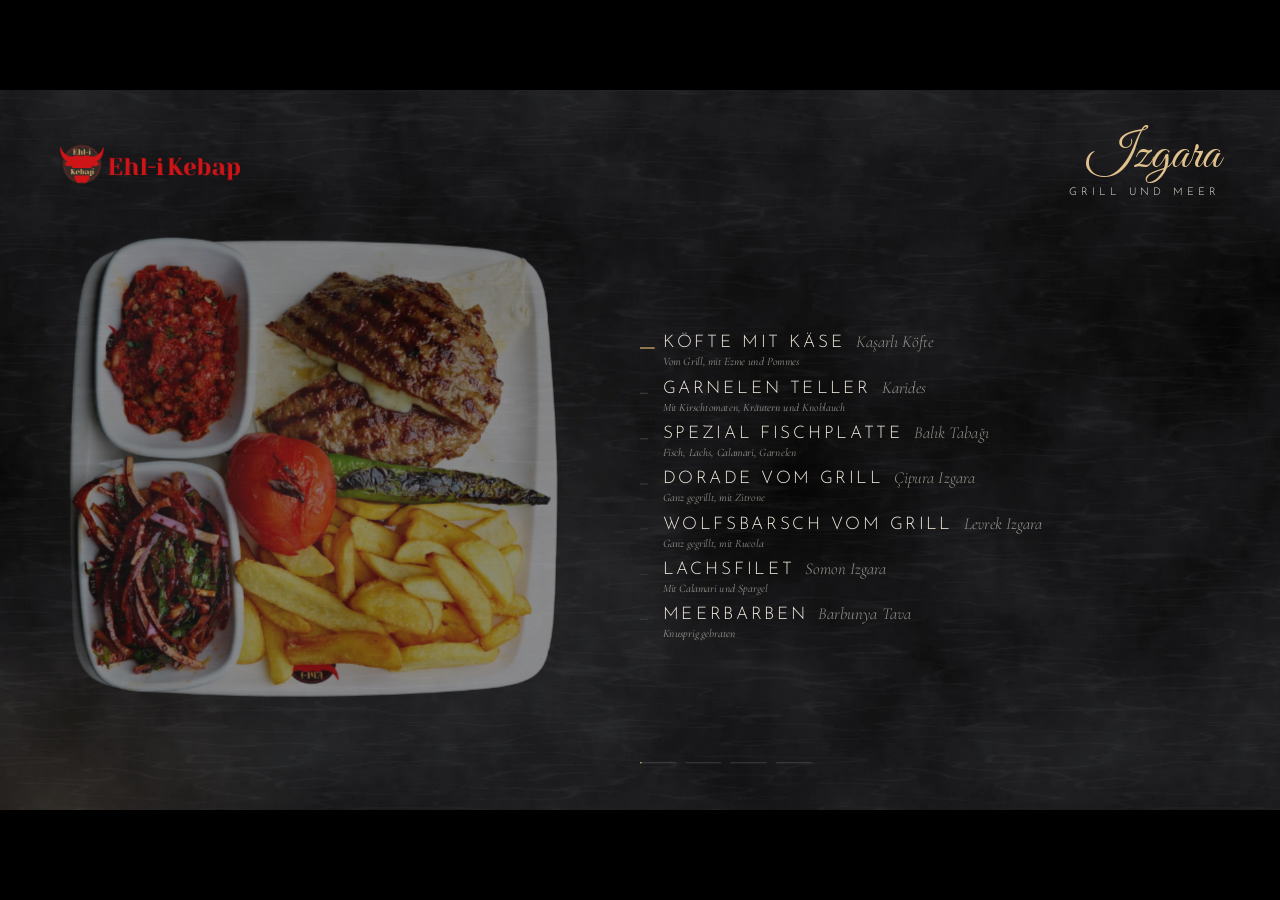
==== board.html @ 2c7f00bd "Ehl-i Kebap Website 202610271526 Co-Authored-By: Claude Opus 5.5 <noreply@anthropic.com>" ====
<!doctype html>
<html lang="de">
<head>
  <meta name="robots" content="noindex, nofollow">
  <meta charset="utf-8">
  <meta name="viewport" content="width=device-width, initial-scale=1">
  <title>Ehl-i Kebap · Menüboard</title>
  <meta name="theme-color" content="#0d0e0f">
  <link rel="icon" href="assets/img/emblem.png">
  <link rel="preconnect" href="https://fonts.googleapis.com">
  <link rel="preconnect" href="https://fonts.gstatic.com" crossorigin>
  <link href="https://fonts.googleapis.com/css2?family=Josefin+Sans:wght@200;300;400&family=Cormorant+Garamond:ital,wght@0,400;1,400&family=Great+Vibes&display=swap" rel="stylesheet">
  <link rel="stylesheet" href="css/board.css">
</head>
<body>
  <!-- Bühne in 1920 x 1080, wird auf jeden Bildschirm skaliert. Klick schaltet Vollbild. -->
  <div class="stage">
    <div class="b-glow"></div>
    <header class="b-top">
      <img class="b-logo" src="assets/img/logo.png" alt="Ehl-i Kebap">
      <div class="b-cat"><span class="b-cat__tr"></span><span class="b-cat__de"></span></div>
    </header>
    <div class="b-feature">
      <div class="b-plate">
        <div class="b-plate__shadow"></div>
        <div class="b-plate__rot"><img class="b-plate__img" alt=""></div>
      </div>
      <div class="b-feature__name"><b></b><i></i></div>
    </div>
    <ul class="b-list"></ul>
    <div class="b-pages"></div>
  </div>
  <script src="https://cdnjs.cloudflare.com/ajax/libs/gsap/3.13.0/gsap.min.js"></script>
  <script src="js/data.js"></script>
  <script src="js/board.js"></script>
</body>
</html>
---- css/board.css ----
/* Digitales Menüboard, Bühne 1920 x 1080 (Querformat), skaliert per board.js */
:root {
  --bg: #0d0e0f; --ink: #efe8dd; --mute: rgba(239, 232, 221, .6); --faint: rgba(239, 232, 221, .14);
  --gold: #c9a46b; --gold-hi: #e0c08d;
  --serif: "Cormorant Garamond", Georgia, serif; --sans: "Josefin Sans", Arial, sans-serif; --script: "Great Vibes", cursive;
}
* { box-sizing: border-box; }
html, body { margin: 0; height: 100%; background: #000; overflow: hidden; }
body { position: relative; color: var(--ink); font-family: var(--sans); -webkit-font-smoothing: antialiased; }
body.is-embed { cursor: default; }
.stage {
  position: absolute; left: 50%; top: 50%; width: 1920px; height: 1080px; overflow: hidden;
  transform-origin: center center; transform: translate(-50%, -50%);
  background: var(--bg) url("../assets/img/schiefer-1600.webp") center / 1200px 1200px repeat;
}
.b-glow { position: absolute; inset: 0; pointer-events: none;
  background: radial-gradient(42% 60% at 25% 56%, rgba(255, 244, 228, .08), transparent 70%),
              radial-gradient(30% 40% at 4% 100%, rgba(201, 164, 107, .10), transparent 70%),
              radial-gradient(120% 100% at 50% 50%, transparent 60%, rgba(0, 0, 0, .5)); }
.b-top { position: absolute; left: 90px; right: 90px; top: 60px; display: flex; align-items: center; justify-content: space-between; }
.b-logo { height: 60px; width: auto; }
.b-cat { text-align: right; }
.b-cat__tr { display: block; font-family: var(--script); font-size: 76px; line-height: 1; color: var(--gold-hi); }
.b-cat__de { display: block; margin-top: 10px; font-weight: 300; font-size: 16px; letter-spacing: .4em; text-transform: uppercase; color: var(--ink); }

.b-feature { position: absolute; left: 40px; top: 170px; width: 860px; height: 860px; perspective: 1600px; }
.b-plate { position: absolute; left: 50%; top: 46%; width: 760px; height: 760px; translate: -50% -50%; transform-style: preserve-3d; }
.b-plate__shadow { position: absolute; inset: 6%; border-radius: 50%; background: radial-gradient(closest-side, rgba(0, 0, 0, .72), rgba(0, 0, 0, .3) 55%, transparent); transform: translate(2.5%, 5%) scale(1.06); }
.b-plate__rot { position: absolute; inset: 0; will-change: transform; }
.b-plate__img { width: 100%; height: 100%; object-fit: contain; }
.b-feature__name { position: absolute; left: 0; right: 0; bottom: 6px; text-align: center; }
.b-feature__name b { display: block; font-family: var(--sans); font-weight: 300; font-size: 34px; letter-spacing: .22em; text-transform: uppercase; }
.b-feature__name i { font-family: var(--script); font-style: normal; font-size: 40px; color: var(--gold); }

.b-list { position: absolute; left: 960px; right: 90px; top: 230px; bottom: 120px; margin: 0; padding: 0; list-style: none; display: flex; flex-direction: column; justify-content: center; gap: 22px; }
.b-item { position: relative; display: grid; grid-template-columns: 1fr auto; column-gap: 30px; padding-left: 34px; }
.b-item::before { content: ""; position: absolute; left: 0; top: 22px; width: 12px; height: 1.5px; background: var(--faint); transition: width .5s, background .5s; }
.b-item.is-on::before { width: 22px; background: var(--gold); }
.b-item__name { font-family: var(--sans); font-weight: 300; font-size: 30px; line-height: 1.15; letter-spacing: .16em; text-transform: uppercase; }
.b-item__tr { font-family: var(--serif); font-style: italic; font-size: 25px; color: var(--mute); margin-left: 16px; text-transform: none; letter-spacing: 0; }
.b-item__desc { grid-column: 1 / -1; font-family: var(--serif); font-style: italic; font-size: 22px; color: var(--mute); margin-top: 2px; max-width: 760px; }
.b-item__price { font-family: var(--sans); font-weight: 300; font-size: 28px; color: var(--gold-hi); align-self: start; }
.b-list.is-dense { gap: 14px; }
.b-list.is-dense .b-item__name { font-size: 26px; }
.b-list.is-dense .b-item__desc { font-size: 17px; }

.b-pages { position: absolute; left: 960px; bottom: 70px; display: flex; gap: 14px; }
.b-pages span { width: 54px; height: 2px; background: var(--faint); position: relative; overflow: hidden; }
.b-pages span i { position: absolute; inset: 0; background: var(--gold); transform: scaleX(0); transform-origin: left; }
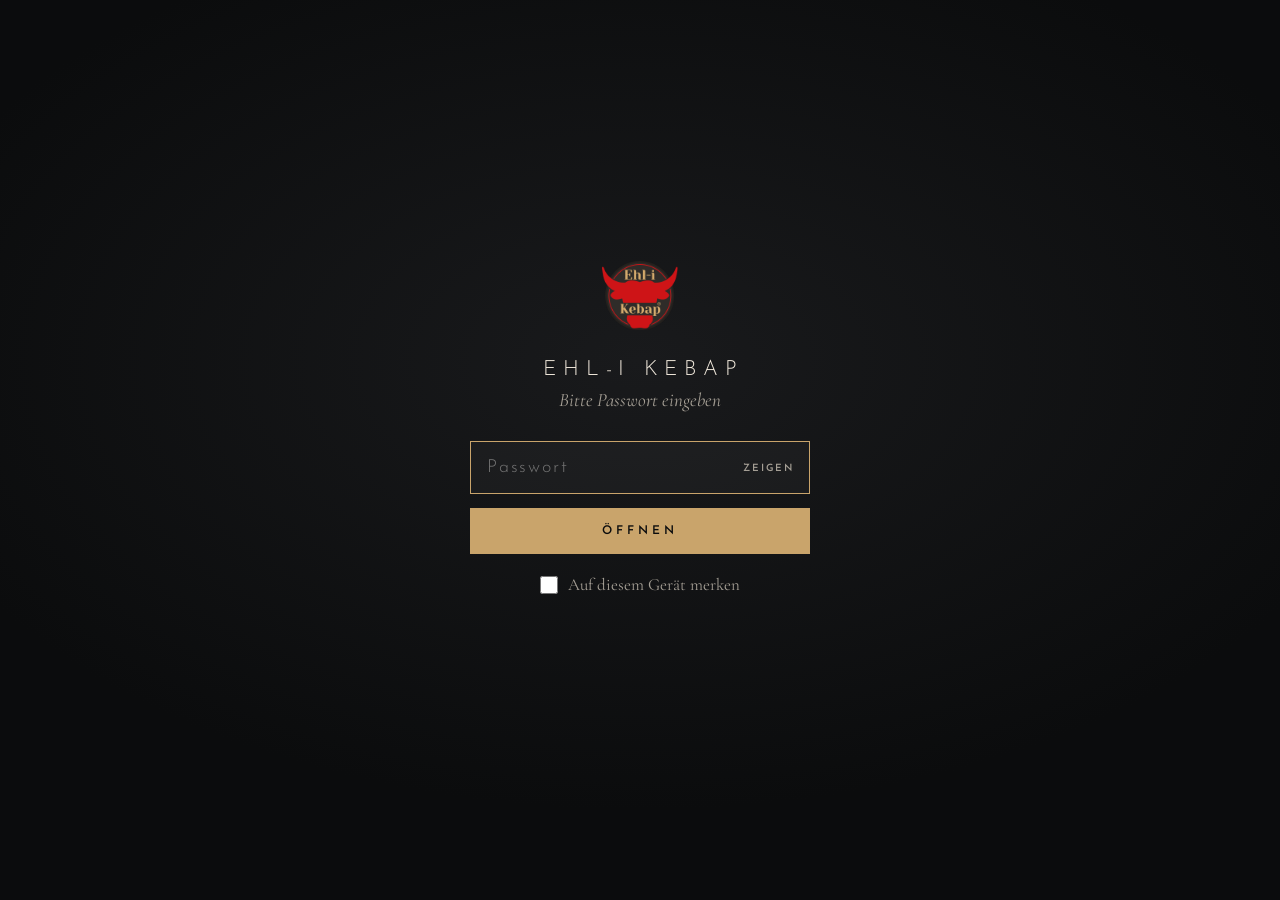
==== commit 6bc1eea9: "Ehl-i Kebap Website 202610272319 Co-Authored-By: Claude Opus 5.5 <noreply@anthropic.com>" ====
--- a/board.html
+++ b/board.html
@@ -1,37 +1,111 @@
 <!doctype html>
 <html lang="de">
 <head>
+  <meta charset="utf-8">
+  <meta name="viewport" content="width=device-width, initial-scale=1, viewport-fit=cover">
   <meta name="robots" content="noindex, nofollow">
-  <meta charset="utf-8">
-  <meta name="viewport" content="width=device-width, initial-scale=1">
   <title>Ehl-i Kebap · Menüboard</title>
-  <meta name="theme-color" content="#0d0e0f">
+  <meta name="theme-color" content="#0b0c0d">
   <link rel="icon" href="assets/img/emblem.png">
   <link rel="preconnect" href="https://fonts.googleapis.com">
   <link rel="preconnect" href="https://fonts.gstatic.com" crossorigin>
-  <link href="https://fonts.googleapis.com/css2?family=Josefin+Sans:wght@200;300;400&family=Cormorant+Garamond:ital,wght@0,400;1,400&family=Great+Vibes&display=swap" rel="stylesheet">
-  <link rel="stylesheet" href="css/board.css">
+  <link href="https://fonts.googleapis.com/css2?family=Josefin+Sans:wght@300;600&family=Cormorant+Garamond:ital@1&display=swap" rel="stylesheet">
+  <style>
+    :root { --bg: #0b0c0d; --ink: #efe7da; --mute: #a59f95; --gold: #c9a46b; --line: rgba(201, 164, 107, .38); }
+    * { box-sizing: border-box; }
+    body { margin: 0; min-height: 100vh; min-height: 100svh; display: grid; place-items: center; padding: 24px 16px;
+      background: radial-gradient(60% 50% at 50% 40%, #191a1c, var(--bg)); color: var(--ink); font-family: "Cormorant Garamond", Georgia, serif; }
+    .gate { width: min(340px, 100%); text-align: center; transition: opacity .4s; }
+    .gate.is-auto { opacity: 0; pointer-events: none; }
+    .gate img { width: 76px; height: auto; }
+    h1 { margin: 22px 0 6px; padding-left: .32em; font: 300 21px/1.2 "Josefin Sans", system-ui, sans-serif; letter-spacing: .32em; text-transform: uppercase; }
+    .sub { margin: 0 0 30px; color: var(--mute); font-style: italic; font-size: 19px; }
+    .feld { position: relative; }
+    .feld input { width: 100%; padding: 16px 64px 16px 16px; background: rgba(255, 255, 255, .03); border: 1px solid var(--line); border-radius: 0;
+      color: var(--ink); font: 300 18px/1 "Josefin Sans", system-ui, sans-serif; letter-spacing: .1em; -webkit-appearance: none; appearance: none; }
+    .feld input:focus { outline: none; border-color: var(--gold); }
+    .feld button { position: absolute; right: 6px; top: 50%; transform: translateY(-50%); padding: 10px; background: none; border: 0; color: var(--mute);
+      font: 600 10px "Josefin Sans", system-ui, sans-serif; letter-spacing: .18em; text-transform: uppercase; cursor: pointer; }
+    .los { width: 100%; margin-top: 14px; padding: 17px; background: var(--gold); border: 0; color: #0b0c0d; cursor: pointer;
+      font: 600 12px "Josefin Sans", system-ui, sans-serif; letter-spacing: .34em; text-transform: uppercase; }
+    .los:disabled { opacity: .6; cursor: wait; }
+    .merk { display: inline-flex; gap: 10px; align-items: center; margin-top: 20px; color: var(--mute); font-size: 17px; cursor: pointer; }
+    .merk input { width: 18px; height: 18px; accent-color: var(--gold); margin: 0; }
+    .fehler { min-height: 26px; margin: 14px 0 0; color: #e3907f; font-size: 17px; }
+  </style>
 </head>
 <body>
-  <!-- Bühne in 1920 x 1080, wird auf jeden Bildschirm skaliert. Klick schaltet Vollbild. -->
-  <div class="stage">
-    <div class="b-glow"></div>
-    <header class="b-top">
-      <img class="b-logo" src="assets/img/logo.png" alt="Ehl-i Kebap">
-      <div class="b-cat"><span class="b-cat__tr"></span><span class="b-cat__de"></span></div>
-    </header>
-    <div class="b-feature">
-      <div class="b-plate">
-        <div class="b-plate__shadow"></div>
-        <div class="b-plate__rot"><img class="b-plate__img" alt=""></div>
+  <!-- Sperrseite: die eigentliche Seite steht unten verschlüsselt (AES-256-GCM, Schlüssel per PBKDF2 aus dem Passwort).
+       Gebaut von website/tools/sperre.mjs beim Deploy. -->
+  <main class="gate is-auto" id="gate">
+    <img src="assets/img/emblem.png" alt="Ehl-i Kebap">
+    <h1>Ehl-i Kebap</h1>
+    <p class="sub">Bitte Passwort eingeben</p>
+    <form id="form">
+      <input type="text" name="username" value="ehli-kebap" autocomplete="username" hidden>
+      <div class="feld">
+        <input id="pw" type="password" autocomplete="current-password" autocapitalize="off" autocorrect="off" spellcheck="false" placeholder="Passwort" aria-label="Passwort" required>
+        <button type="button" id="zeigen" aria-label="Passwort anzeigen">Zeigen</button>
       </div>
-      <div class="b-feature__name"><b></b><i></i></div>
-    </div>
-    <ul class="b-list"></ul>
-    <div class="b-pages"></div>
-  </div>
-  <script src="https://cdnjs.cloudflare.com/ajax/libs/gsap/3.13.0/gsap.min.js"></script>
-  <script src="js/data.js"></script>
-  <script src="js/board.js"></script>
+      <button class="los" id="los" type="submit">Öffnen</button>
+      <label class="merk"><input type="checkbox" id="merk"> Auf diesem Gerät merken</label>
+      <p class="fehler" id="fehler" role="alert"></p>
+    </form>
+  </main>
+  <script>
+    (() => {
+      const D = { salt: "//uam4nplYIpRr6ukpgPZw==", iter: 600000, iv: "HD8AUqIaIXPFhG98", daten: "lwWgDIPVKA0xSH9b6V8yNNQQklaTKk4+yi/pIFimjslcBZgASo5QbeEd4ppvfDB0QScUzhqHXYTQD9ZdItwZ27GgsuH+ms9m1NOdOWsJoFAMIpgNLnt7OnwCQlgJ9bkaKeX7R3zI3anUIvbguQey66iO+FxB/rL3DzBBO6gWZrrt8egsRUt3hamolJesO38xhqdwVdGdduqDKxuTRVJvNt8WAgwa1Xhb9Xz6lwgYbw/RF5+o/rh9Hcf5mVR2T1VAA8OSFBYkJpx735pAOE6KFThT2QMfTZ877jX+vwCnOJM8/fbvOov7FnJOnb2v83IVbfRS5UWEwlpYO/xR7gOfuTYuVvKgycE14o1+N/C6VJ+Ej4pCl2xRVU2L+ZdV1TDsXjCjn8ZGKn5F74mZg1o81bmbot0pFSamTJ9qDDi5fSAuBgDWSOQ9bAKxLxakz/qDf8B4kUW54uBqGeqxmASUYv8a3GVuPi3WzFCg8U9LQ8YasA9FbsYrgFuxnxxRwj4fWO+WCi6P3AkE1Y08lYOucBwUkqGGdQlyDYFS3oSuOQLLcIYhWgsK3pYdA6rwNkc3kXA3xUPOPuRLlpuwD8r/rXpB3fd4R7VwqghNYuvU4qvFnh65f8NCpPNSlDEjuoyvj2jKdMESIWBdIdu/GGj0htw49jbkKUKYiBFarskSl1RuHlHRvcN1I6z5assUmz50OM2SzJZ+GahRLgcgvoLkp8iTwrjP09McWDDsCwW8oMIRaPMdnn+srk0ZaMmWe1ilKGmmLFSAKlvDVYL+idBL5wGwL4yMBWZ4tVBAl3OBKk3/pcXjA3fM05uTw6/HN1aNC6Yqq5bhWWhbLEQQG4RT4HIPbm+LgtSR5MEdvm0QdAdl0f35tJDpFziO1dpjYuQPLlAyIV187EgRt5YhDIgjk2aRLq+blfzIYpzORYiwXGTPhF5yBZXpXbcrdCmsD8M1rP1WHOT1IXfHOeg8FH1M5UTOGKzX2bkT7G+2cnwRClMnkA+nbMc7VatyFSv5/vgELeURG7P9CPiUvdI32QOVfirPIMdX/[base64]/Ri/Pcl4X+3FahTvWsGyl1joy2euQP7gkC/0Y1BGT4Uyhb/eJokf3BwZSGMqCgSXtGDRnE0lJiG1wxt7rM1SR1RWiqZlsBSCtFfTvfcSxiSkPDmRC8pIZ85o/qjGgue4Ymom1OTWrF/3vix6G4RJ9vZB7yxTI2TcxoSewbLqFegvSRkMSLMkt4/[base64]/DSm4XVM1380vvGJI71dLrD/yoNh9my5PvMQJGLq9l7vskHEoJ19NODy4La9jNFuQiZ4djvt8nR/[base64]/[base64]/XAp9SOQ/QPKQGivP+WDj+9qVBM/Do/4EUxb3SwTgpQJeApu1pOxOFX9GAe0HQr8knxRT0eXAKamvW6xtueaUHcg70vhmqxoCEhYgjepIypirOZQd+rg0AQ/rglX1JfZyYHKi9GX/iea3RnAUq5eX9VohVu/GADHJArQsblQJzwu605cYACMPBIMgwyWMuxv2Juarqaqg5E80Wx5cnSsCw1L5y9h7b+Ubo9+pg5l7Co+OIsRRMbq12IDa86Ow2l5Ygj9h21a+dNCaABFpXVjaLHAfZaYk3sCJF1dLI25boRmbrrfR4f2odhy/Jz2W8kllfyibp2yLHJTVIT9Qc/Xa25D/GWNolwx54QhTWl2YAp8FqmL6D/UktPunhZhiWIyDDhAFWJvpy461qpwR45aw/utjJzaTX6Ie+HKSSLRZ16PIvLddo+CYYpqp/uQ1YhqaLyFhUBThfxHdaA62MkM3osRTuxelvLg0vXPH0RMbsXLzR20/5/ji0SwRTJgIhiCIr5a4434W7eHz5AuXlo2OCntRDKX/08XrFdsrKsoeibgVH6zSd0kShqNvMTnRvluzLEpTNy8y5I6vpzonm23aZH87PwmVk49p0faKIpcbi9Wjfi+tdORbKxb6cO4wPR8vgw/kJ54TRdZx5dyKypjxlE4aq0bL90gNakCEk5adzYENQLqMEswJ6mwNqPWzFAi0ORkOn2eNE43NDm/YYCB/o8pLMOBjZ0QhNok6No7sYGlhvOXZzcRp033xyiy3eL8/ayDDkPGY/WybsgFodrFTTsEn9QaZJW6H0muZfSesPLPNLkyw3/NZ7C/pRXmsbnPk/ZBuuo17yl6meQQpzJye93WZY2tZh1B8t7qk6UtgcRLITIUzG8HBa8NuL7sOMBJbpYs/SZaE2nBBCiX5HI7JRn9A4+cZN0zfwvW0+cU5Cp0gQWT8v6sfiRJr8kBmwPuH0w7jGgNrbvqoPI2F3OoyNsCxyUtlLjIQca1Rrl2aZ6/QZuN/8aMNcb0EB9I/1vu5i0cXrppgVPMl5WK9WmPwheo3ltTz5hATrSv+choacQz7X93bNt5oRa5KlofbzQGGD6BmQ1vyedEWrjYnn/v1IVflQQwOLcXMMjM74KXnX+zTPJnpheK+CyhReld0uq6CWfrq6m8OLvOMZjR6cXnF0MPs1IJEgKZc9m+MfEuhEsV8rYIvqyw99Vem5dTNXGti/uOYnlEKkMDsiJ/ViRxZlFvmsmJ/bW11IN5X7DivmSlBRyXY+Sl1FSanLdX+OuVl5HZCL05Rl0u9CHPfRBelcBlks+bVLcu1Y6oWSFsmVIfEjwEPUJJfdcbxHRdI13FbS2YcesDID3H8Vbq6qRMTvxqAWVU250j6C8Uzavi2K4K7iU7yf4WN6TK+swyIPg9ilnUNtpjJmr8Hr5PRmAje/7GiJykdQWico3FbQMwZ9EClRqU0HL00qBlGhbgnd8k3tdImPmlIVHlA/[base64]/ngm9gCK11hmioTh9PvAlUcibozezm1winBH/O/sdg6bfmGlsyusi0eNqGspypovsg4rRhyU4krKcdJ9a7dhV8fgQYO/6XwTbM4oOgm9BsOiXuFJlQmYRzeTbhFh7l1b/YoB9+m32uB9n+co9kqRjDdNwgRPv+yXo9VWa9oGDuLYEQhOrST1FL4Edl0dljFAGsEQCF9ftBxOaZVTQygIEtin1VxmYH5bklp0vjNiHHrCrmaojwMCxNumf33vmslgjIVQDtVm3IFljOvVhNBAj9mQNUCtTaPfXMxsmemzDIEy/+0iB0OLymU4H/Iuzkf28GIVcN1Spn+4VRFFNpXLn/gYJtzZUdjofp6wzqX/WzAZsVM61vub2tnvYyRa6uzOwiN5ho1IEv3LnkUNI9GQIi5zAH4JTDDERAIKu64y0/E11Ja/9o2MygLCilyGnKLvNcybMzWvpMJCB9/9uWIze2lqXpgjqVBSRzM8SVs7QxO162z6fRgCB5v9e5fxMsnCsZ4T6TiDHmJruc5kq8q9TSxjg+6vJ/fxvJzQ0iK11HBeKzT98MmDS+EekcsimNbQFM4LDHPGRW0ulyg3r0gtiayFCNFq3Y+1bay+qPG1/UynDMTWRmh2ez2hItZ7T5tUlc9TxuYfYxqdsc8+qzTP3a9Sprf5kYpm6/[base64]/0kzaWlECSJy79+QuIz2YfASZp8087GZ6lAT/dohXv26EH1VHDpxFDmN0v/g9HAXVx1aLJvsTnYsXGS7kGFc9/WYIyARyAoaaKAqhEP5F4wIVR7+UTdoRvCaE22Xu+zpn5IoculDS1QGUm73OoJ1pDhKMkdUYW5gdOoEBOLZruWMssbKi4rWK5oapuTL3BN/eY+7wdJuFzkgpXThGWP9YPzReGeVnZmrKT+6Z+bx4QYteJxK2XbOOAUWxVsfFB33H9V0jDODP1B1ndQlo846LUGhipj8GgeeQncl2arLxq2/LBXJHnj4wBKY+2vypYQwUqPfMOAxqaX4BWixl44ide2qG15sudZMiSVmbtByeryq9diEzTxmM1IGnCQxePXo6/FOvsiY3O+rtDbNh0GVmLTrNR36xkQR+RL5iMz3g41jVO1Gii9gDd79mQmTtlGIFkNH86LcNnopJvAQGrHum/ckZ2GOkRS6wwyabieKzhTOQOAAHtVi1k1DbPJ6VAcGijkFY9eldKg53WhmF1k5podmCEhjnU4YJa0+Lc6rWtUn48C/OMxkkxJ4oh31Zk4QfyDn96vS8BPqJsbDpck026Nv+VO9mpBePCLyEwB2/cvNrgvXSPDOKhbG3BkI4oKglVDB8NPa3ueFfqyolJEaFwCBnTYRETcNBGfMz0MpiuTbHb2YPEvwzLsnErEzfEUUCx91fK09jH6i/+AQ4wYSafqPBqjtnX718AHBUNusDrt+pYhGhZwgPnqa9rZFgEZIX81VUGzzChRcsaWvpcB53aZx7QrhJ6b8pv9anGd+A5rXJsFrda9KNYhbWLAbNtmhPI5zuXjBgpYLBSRbHaE/gCyenrxYSEz0ZzKRT+4kkxPeH7QXjCoOmpZXwQujXgK9nRBr5STFHHpwmdmuws1PAhHCG+q9+QfFFYRUCeF1SCVEaRIcWpWfSu8f2fEWTaclDKPlZCs3hVNBSZs3sPLcog4LIs6CT+hj6sqJgCjYik2dIPUz/5/2YrPvDuocKBXN4TgR0mYflBzh2B26r9JXLmTscDRAjTf2d7khHjHrMpc3wAZz7mH5eZwWnIDpl20lkkfYynjT6yEFBk1qoQY56+FnC02B1BIHGFd1UaHf7hXT1UpzaOyI4rYtXCV3INYo+FQZdsFhgl0aMkWe1Q1tILZplZrSnOhMqc2VA6bJUiFkeCYi9/5Gv6D9A8/+miwbEMPI/M5qwzvnHrzaMRPmYCuGR010ZJGn8POZKdbNpIItHHsS+LuSSQfF5RmqsE8aRJr8quBJxQ66xPjk8GbXlwMuLVqk8+V4ve38AMSGmW5mSujsltIh9iMHRYEeI3grnWfZsd8hHEi2Odj/[base64]/4VGMMzcvv17LW6UrWVsZZhEzl95MaFuQUQLqw5vFAJEdY9lvtfNEWUL265aBgMGtyTfYx5NOSwACwesg+HIMlEKR5VTE9k+iR2KxQ2mqYVZIQ77WZT0vphVXbAcM6qFiUX36bz+a7KqFn8mAGi/ul+AQcdhzU6u/syU7XR2l4j3FP1yl//NRWh74FFw7U3No0n3N5HT0H4dsv4qJd51enArtB+SfSbaACbJYyBb+CXJ3BDSHRKDNx1Vgtzy4uLMQGICGGeL4BX/EiUipci5z1rWh9G8UH17dehIqghiN9vQll9ZbMJsoueG1GK8910kVOvcoOPdmiczNXb+6fMa6GzaMzEOlQwhFSksQ+NQZd35LSPq5IBwmKT5x0Sg7DSGi3gb7TaKr01Uh5XQQTRl7/7O0gK/Xrbyl3x26XPfaAjccB5Dw+hKgO98jr+8JP6T6EvWFGoGAO77x1rHQ1sYLaVOG+Gf2PiDlfZd9lhEf0xnsMTZ/ed/ZnD35RwoCmg39BlCZbxVMBk1E7iclzO9jsmQY03sycPkZjxy9gZ2GwoJDZ2FKaNJbOV8P8XMlBqNJJpa0fcmGnGy5C1JSYEOAerYsjFB82Sak65/4Y2O9FdNXK5vlEUHDB1LrQZNmjfsvXivb7J0aRq/NXEVxlit3YNUq8YKrZlB/b5fj91PqkEIYLqFalrh+eRk7Dp4PvmVif9+cElv86qfeFu4YVbzaGwkDXh0rg6v7K7xG9SdIdVyiIzyBZFyYWHyy4Cjg/9iuo3ITgauMP9C+uSuqjW/[base64]/KyFgNJd+9MQLXECyne0nJduvUylVhfiHWXWUMbV5n+QPUsjq1KgTpuopJQ+FXHnjHR3p/afCGfW8KKBAtgmTA52sR04bPXlKWuP7L6g1Pezdt9BkGxMcLb5bSDCW5qZlkm92e76K2z9r7iK+i4fClY3nQU8WpOODK2EGX/QUAM/u4FX0+ITsS0Ypwx7+J0k9EUab6qaTlIUMjoEKJb5aERvPJ2PW24m4x7EFOicmTPDxhYYIcT4t5vgktebYi3d5jFq/HC4VGpcCOZZzLgEpHlc3x/oRo99aD98OLscQaK9CzVDWii61vaPaLBWEvSYkGNoWFrG9YZd4RZiNEs5XI9ibTT+3HmbcQxlFshfH2JIVpG2FrLJlciNAG09Vjs8EHTKv9vJYt1rDcJJCX/X+Z54azoDaosTRQCxOMAJm02hSJn/ZB9MaEqz3ariiR+aWUPIQpfKwCCSvaYuQ1Or/83I3VOCNGrKx43tZRnZHQo6rQFESLxU1Ntr58AyMIh3OlWDWOhO5p+OXFPF7V1703MwVQgVCE8sMm+B9yMnoOHLFjE9nfmCkeLQM2cm8VZa8R/Uqkdz54xn+CLCh7yATL5k+y3M6h96CFGrPiZ+VPSGMUfCFsTLuc7LQyXr6QJN2+J3Z4agYOf3BRAVVTxVsUB2gQNwEuHZnZfX9XP0IK2TSwGwjcnbmSfNdnY/[base64]/xpe3/91hkQkDKlXSuxH3s/1tX8wudBcjL/EkuQ0dcnGar43mQpfVEHGu6f+a6seSoeBXqw6Dtrz1UlVSH4+NL5yHwVcHWfTqk8ETDivJsTxvbsapEqZo/wW4Hbiih/zs4ezl8rqTbLOHOHb78kBnWUt9VK/nPSXZx6fY19Q7+pI4+XKZLKwC1U9ZSUWPUpbDVjoZbdolyGslVicK+bVsnRipcp/oygsrSkyFh2l1W2jfyLK0hJXUmgiVb36He/70xyteSZEiZmdNjTaENvLEssuJ15nmrTf9YODW3AYeqhhsp/Z0Fkx8KcYFeorcnOgtvaoBvWZ30DKit3cAa3iRJvYNguZpgh5F7F8tdvlIpwlmnW7TMlgWSfVbMhS1KZlidg7S0QOUZ4SXIk5RgH/XOY9wuj3SHzdETqChdSQZEvuJAQt+bjc4xmq0i8Wae4vtXkxyCuon8yt3lpfiS7ZNCqBW73V484fm1f8IxTMgvDuuFfdMOX4TQe5migYzzlLTfF0s+e6QhzRyIvIXEYgyiTRNM5xqFOAWr60zdBdYYqv1ee+YbiLmErX/w3m6rxOAuDb3f1I+uxyP3rLWMZrn/lSad2HOVHSVKyb9lQAZLQ+4r3Ok1C2FwsrEY5vyeoWJSclVhsrjUDp1ybnA0KHYAp9MfdgcGBJly2iZbKGig05Ll2YMairCwixxvSGVebt/g79VdB9A6CytqCk5bl1OPsp53KFQO9tQD0tUAk50oKI6cyUV3vmZ+t3lk7VTwcsOdq9oCZfE7ebQFZTeSYuKOUU7HoH+14SgtzuYMMsl8Dk3r7AhYfcK/bFTlxOg1mjowXSlf1PKlOEQunELxQOX08ipARpiQ75vDReje8puHMkpctzmlPgNh2v3HVGf0lJdhsbKNWHoNHkAYaVZeAJW22l3mpJy5fCSAktJyNpvyT/eNYe/eTTF3KwmudSgwoSycJzwrQzPjtrueNJFbDZoRBsgxnHExce509gmu/QHX+bCXLmAqVAxNmaQGDW4TY5sS8pSkvQkkrXR5LC1MX5bNAcu6XbWiZQ0bLRe4EO5EX5JOFPa3+qPHH0FP/H9IbfcgMq0DDnQfP2NAOLm96NhNoOBUsBTgleqbr3v8oe/3R/qGdYEA/0GASQnjDoZPAVaHRoTP+dlh72aqniWWhnCNR8xRWvnPiSyHNJ66ANsDQtyMC4Ic4brngpQSW8WQ4cCxJ95URRwLR1bB7R4hk3VRRX1flptUaUzDDjA6eiabqf2sQvoaJ/XFRRCn8cp34AZUKF3QnTW0XVtwRGQh7rLCNJxDpEDjB+o8A+W3wHp/s8uAQsILVQndYUM5WlghWG1Kg6VWxUGNMiibMQBhSY0e4zsUjufaUqufS0jQp7XQbi104YFRsBrs7LqAHWlOSjWQ/miyNuwtoirK799KQoSYp/WcWWn+LhY8GWrNO2x/WKHOPeGDl89AlpXoh2K/[base64]/RKcU7E+o3nVF9TyxMwCf52nOfRKIf2hGtLc/QlU7+qfpGZ0hQc5pTUZf1AXx6vexh9Ga3wHYhZnUs54QjP6PQZ901yt+0Hd+UYv3CCUu3AW13U8lXWH9WH9/5mnO5heGSYQGQ1yMeYO92aLbFVB+LbR+j4IzvNbDPIvxxxB453gP3LZOvI1HZ3Ns0cfShuuHQJM6Duf5L4Wp+YGbXl2Qs41LtX8k7pnW0ctLchVa8UnMub8AiuGP90qBdVYXvoD0VtPTrR0jM9RshsDMdGOEe7dXgdv6jiOV4nW3Q/C3ATL24dqLzM8qZDCHnVhvSeEYePef2JzME2N0fiJT4+hHntWiQ+LpgREZwxm0jm+2RYGytz7l/+YzQFHBWkJFHaM8BpD7PV22JFbf1+Nj8H8U07bYsaGpJShP4vVJchM7JLAY2uJJyQqcOQbp/F1ApR72cYQe+6UxRXW20roxfdaxt8qlgmPsbKbi+PUpEQ1/KBLskxo67jX3jIfBwIhdkrwaMypa4T5XArItooF3ULPk4/aogJql18W0ku3cXS8KrBF7dAkECKQBZg2AsUBh+OGCHz8WXIGTwPEJ2tSokzV7107fJ0AFCCKiOZFu4KLBWY51hH87GvRfmgtnL0SdzTe376eGuv4Q3wcQg8hOY8ODCZILKe1DXgHbY3fHK3lBh6v8kExsVSNk5xqzp4xnZHIX/srnX6PVUAoGXPb6lVHOdl9jNLn7cQyp4St6FPj5XdQvY6bWEI1Ndz3/eSd3YnfvnLopDC37AwvgMsP3j6lBsbXFCXRNQEBdiG9kA0cSgRBBPO83bQt7+EboH6VY6w+RiWuKVUFA9alkOdTGnJXLJ3JOVkCaN0KNprxjYMfrOn3gErW8RVhvw4Xit6p6mToN8IpUQ6UfapayQImw9/eIMzId/[base64]/IEkHyJufJKYLA4bBAQhUrplGupMXc4xzDvAeviEYlvQAZ9HUCGAPns1AFAudyY57kxjDgaepMWMcgWvz74BwkkIdTDMryj1620sELThZ7rqTAGfcttGIY0DmJ2/cHs9WWnjt2k3EqsiEa0zeqO9s2xa3bi+K9V+FQ7PgMgIxJeOx0WY8fTgYJ5hSKdywftC7GTXFmzeL0QRuofdBgjh061KBzUUVaa065WOzLIR6cMRnomt/NZSLRWvOH8LLsoQ/nTXQL6g9tKQAk2tr8EHQnDmOs7JonnAmAGTUFBDQ14hm1qACTFVOV6cuTsotFqIDg6l2kDEgKWwo8QNKyYWsGkpl0vfcY9gb5tqspjWjPuDJlsKp9N5ZUuUX4yzoKKPPZLCGP5u/OeiQybu58GqMlz+8k8r877BIKvtWvvLNhpXY+xw+ynmcbOJq9k2EimrL/PgnL10tK9ciOSNGIfw7q1jbkB/M27dSJGEBxeh2Zkm/Ub+OsWWNDpm3tq8Jj+bezICws9+mmef/NXS5Rcfn8MpVYM3vXzVwR3tfP02u53WvkJQr48GZkBp7NNFsOULxiIoRj31e282x62tjX6XZUcm+C2p129ZPiqAIVgfI4L/kP4KAoViqq5MxHzWKnDVgoCS0d/jHqVZ68+1tzgr8uA45AU/ByjzKUIDA3RZ7weUAD1R1qHAdAoHKfqGeEIm0ar2EcfgCSg/h3JS+IfHlozFxgTZsQrMQgPMkMcHSEdMM+N5FJQ6IJ0fsH3/O537I8WMjKQi64O7uIICdXprtqY/mLaTZCiiE3eWZHyK0HFP8ZcS9omvb8E07P6uAx5rGk1gfWAa+27GiKkzoebMDKYLAmq2eCj3elXRG0X0T/G0MTE0hDmL2WO72rIRUA7VpwuDeCx8aUvw+MbQQ5XHMCjKX1IkTLLu3aHSmGDTQIsCwlafhJLnvW/7HaGfGOlryDf3GC0l7/[base64]/q3sQTuTPRqw3ofF/QacP8m0/YF8U2i/mmCFp9AFjw2ivkmIlm2u0fKN6NvUHForc9H4qoXxphiqb/FK4ZPj7hqWh0OLAiVW1lFj22gaNwXujBHK+0hI33csbxTgM4yurzrTxGs/1Bpp/SdkZLzSUpZcO3Au2DDZRsHskZ4GkoYL95jWzH/[base64]/OWrCY5eLjLt3Cf/EEtHcZK3ah0/WfBJHr2OBzCl3uHjqmAJISsBr0tcjoc8m0+YaHtOtiAtftONCmbsL0zNMNBS2/lnEoCDOANatWHMw/[base64]/co6+KycfP+tWDawYrg8rs4STKhriJFXX/ezCBBtzrn/Glf6+Ddm5T+ULNZsWGvNThcnyE08aP7E55k91nrte8ETnQf6fcNXWFsmYH3rClGJBgVlcJk8NUU/muJfTRfPoTnaI2dTglhJYnMnmOM8cq7MVFsKsVSmqh4aJNJMFaMn0jgeBBYIWUmS84FRisW9CF1gAfH883Hv0aCrkombjpDB33K0aFzIIzUTS6K59rbap8sRoeFCX77lH7SzYhx4+mDxPeizlNSzgf+dpOF3XDowQPGmGgs8as7fs/[base64]/UHXph35iPtPvtyY3Iq2ugeIqmOT5eeHtDWw9Ztgqi4zs59uSXHIRvYRJZAkN42ZXJvQoLIVK+tgxW3M0BG/2mYSAzocmP2Ajnnbh91e+GIPh8Q/v24V9jNoDYpSnK/+QaybtzN1PlSrFYsNRDYqVj8kQ3Y3481KbDMZHNzJuXadYlBz0E/3zvoBQfxVUhux3A1fSCvgg2WWAoGn3KlxM2DEGxnoZL9rHgLijSBVb4iqq1vBXfJqVR/AvivRJ989Ck1VS+hzhHZxUjP74ZY1rBXlI0TqlWlWmvjgAlRLq2TuEvRocCUL/fWyz2wr2C16CFxTachTsIOh+H4MM8FTwb1VAc13/1OtypFU70eTtY2cvN3xfN3KVoYcJercFKeNqcN1o/hDAKW5IUrh0oBFq3gMiW7JOEShZvmM/M0WNGSceg5Eh4eO8d9fzusBU9qav4Gt5rEizY33MzNPoVvIuF/pPK6Pk9xzHJ8uK2SxbHzlb6hzDejknQxHFmu16HLulAh9wWVYs8SuM6OBxqwLDzGB0vpwVmdyP4FnwkhzJ5ESOME6KfX/8CaGHQON3/b7yc2UOPPz4M+1I+1SSBVo1eDZp2O89Ul+A8AAfeY1YfQKyd966S0zsYM+wL6/GYh+rhEIXU/kJJhTmYO7qaA1hIUptC5djX+2UCrmvnzm+Ybch7UIC24M1O0knT1raYGP2YZ3Oq0F0Wvi80xiEkUuWebvc9L9fELAPEZ58a85L1pKAprn+OeXtXX3wd7E8Y8baPT5HSAVWCxB/klVp5UwDhewfTM0aWsLLncgCIY2en3V8qxUBarG8mPK+GY1LPVXH1xIjYE4GBhrWdREP/gJ5TD7T4ojfxucZIQNiI9ZblfRpCzKJQWg19ryoHbdSZns0WOPqMV5J5+12U+QnhEAsD64+N2CPVfkNJtLc0ZDMcf/fsIfRRb698gatx2JrHCFY1qrfLR0k/TXOKTJWTq2lOuESSdr4GCnx/Vl4VnDSLERldPzDLm7bZbDJj3VsKff1szBa79LkkYq149KyBU9JowS8ITfCQDONOh5hxG+JzzKJFbhUNT38KtTXYt3M/KN73VyUY93YVa4Wv5nyXpyJHhkcxHKeKaXznhVylkFea1/1pbpgjD7bkdw4elfAVKPyLLUr+RdFhrBf/rlTzI4HEjdLaheHx2jwNF+cb+i+uxfyyqXJxRFg1iYpiJCBlEamz9YCzzf8SxEhw2JVZtENvBN1BvQXYqAbIbeDEz9HulvhkInioibjP3gi6Wpadj+8ThPvYdi3jshdGUhlli763S9xXLB48PyWJwVhLvOdv1mHVScz532zlEaPdaxP5s9OFD5knjvyIKN/oR7g1cQ8VgJUBHLXz7V8/m5SNm3SIl2qDejLR22pFbtToRW7A1gu4Z9ubpnjL26AlY5xVyMKg+5t+2Le+7yjUHmwJe6L4qz6wMx2Xs90eZYrXA==" };
+      const SCHLUESSEL = "ehli-kebap-schluessel";
+      const $ = (id) => document.getElementById(id);
+      const gate = $("gate"), pw = $("pw"), los = $("los"), fehler = $("fehler");
+      const b64 = (s) => Uint8Array.from(atob(s), (c) => c.charCodeAt(0));
+      const zuB64 = (buf) => btoa(String.fromCharCode(...new Uint8Array(buf)));
+      const lies = (s) => { try { return s.getItem(SCHLUESSEL); } catch (e) { return null; } };
+      const merke = (s, v) => { try { v ? s.setItem(SCHLUESSEL, v) : s.removeItem(SCHLUESSEL); } catch (e) { /* privates Fenster */ } };
+
+      async function entschluessle(raw) {
+        const key = await crypto.subtle.importKey("raw", raw, "AES-GCM", false, ["decrypt"]);
+        const gz = await crypto.subtle.decrypt({ name: "AES-GCM", iv: b64(D.iv) }, key, b64(D.daten));
+        return new Response(new Blob([gz]).stream().pipeThrough(new DecompressionStream("gzip"))).text();
+      }
+      function zeige(html) { document.open(); document.write(html); document.close(); }
+      function formular() { gate.classList.remove("is-auto"); if (!matchMedia("(pointer: coarse)").matches) pw.focus(); }
+
+      if (!window.crypto || !crypto.subtle || !window.DecompressionStream) {
+        formular(); los.disabled = true;
+        fehler.textContent = "Dieser Browser ist zu alt. Bitte Safari, Chrome oder Firefox aktualisieren.";
+        return;
+      }
+
+      // schon entsperrt (dieser Tab) oder auf dem Gerät gemerkt: direkt öffnen
+      const gespeichert = lies(sessionStorage) || lies(localStorage);
+      if (gespeichert) {
+        entschluessle(b64(gespeichert)).then((html) => { merke(sessionStorage, gespeichert); zeige(html); })
+          .catch(() => { merke(sessionStorage); merke(localStorage); formular(); });
+      } else formular();
+
+      $("zeigen").addEventListener("click", () => {
+        const an = pw.type === "password";
+        pw.type = an ? "text" : "password";
+        $("zeigen").textContent = an ? "Verbergen" : "Zeigen";
+      });
+      $("form").addEventListener("submit", async (e) => {
+        e.preventDefault();
+        los.disabled = true; los.textContent = "Prüfe"; fehler.textContent = "";
+        try {
+          const basis = await crypto.subtle.importKey("raw", new TextEncoder().encode(pw.value), "PBKDF2", false, ["deriveBits"]);
+          const bits = await crypto.subtle.deriveBits({ name: "PBKDF2", salt: b64(D.salt), iterations: D.iter, hash: "SHA-256" }, basis, 256);
+          const html = await entschluessle(bits);
+          const s = zuB64(bits);
+          merke(sessionStorage, s);
+          if ($("merk").checked) merke(localStorage, s);
+          zeige(html);
+        } catch (err) {
+          fehler.textContent = "Das Passwort stimmt nicht.";
+          los.disabled = false; los.textContent = "Öffnen"; pw.select();
+        }
+      });
+    })();
+  </script>
 </body>
 </html>
